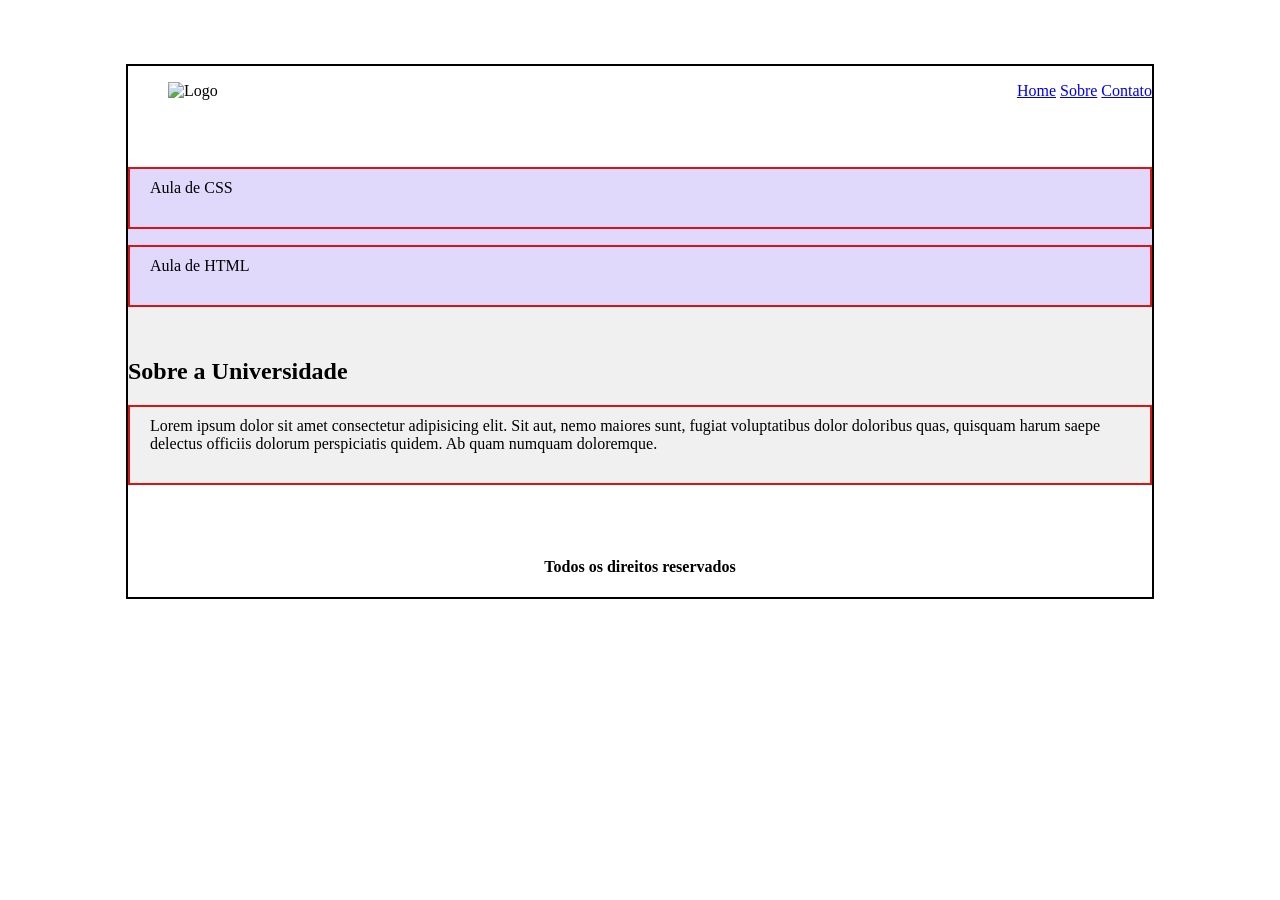
==== index.html @ 6ad490eb "git config --global user.email "eloagalsamaniego@gmail.com"  git config --global user.name "Eloá"" ====
<!DOCTYPE html>
<html lang="pt-br">
<head>
    <meta charset="UTF-8">
    <meta name="viewport" content="width=device-width, initial-scale=1.0">
    <title>Document</title>
    <link rel="stylesheet" href="./style.css">
</head>
<body>
    <header id="cabeçalho">

        <figure>
            <img src="./logo.png" alt="Logo">
        </figure>
        <nav>
            <a href="#">Home</a>
            <a href="#">Sobre</a>
            <a href="#">Contato</a>
        </nav>

    </header>
    <main>
        <section id="banner">
            <p>Aula de CSS</p>
            <p> Aula de HTML</p>

        </section>

        <section>
            <h2>Sobre a Universidade</h2>
            <p>Lorem ipsum dolor sit amet consectetur adipisicing elit. Sit aut, nemo maiores sunt, fugiat voluptatibus dolor doloribus quas, quisquam harum saepe delectus officiis dolorum perspiciatis quidem. Ab quam numquam doloremque.</p>
        </section>

    </main>

    <footer>

        <h4>Todos os direitos reservados</h4>
        
    </footer>
</body>
</html>
---- style.css ----
body{
    
    padding: 0;
    border: 2px solid black;
    max-width: 80%;
    margin: 5% auto;
}

p{
    border: 2px solid rgb(216, 20, 20);
    padding: 10px 20px 30px;

}


#cabeçalho{
    display: flex;
    justify-content: space-between;
    align-items: center;
}

main{
    background-color: #f0f0f0;
    margin: 5% 0;
}


#banner{
    background-color: #e0d9fb;
    margin: 5% 0;
}


footer{
    display: flex;
    justify-content: center;
}
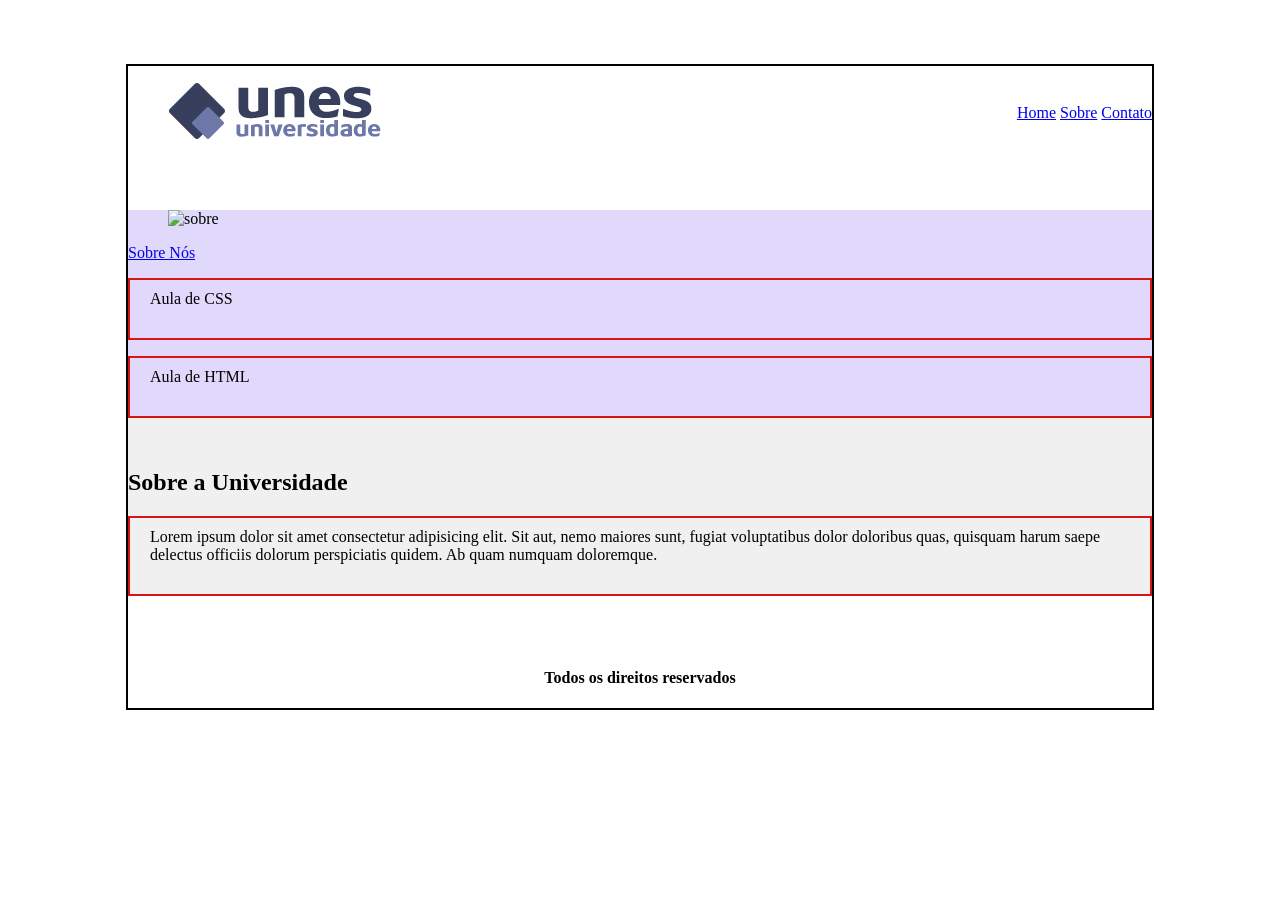
==== commit 7d130762: "atualiza index.html e adiciona logo" ====
--- a/index.html
+++ b/index.html
@@ -21,6 +21,12 @@
     </header>
     <main>
         <section id="banner">
+            <figure>
+              <img scr="./sobre.png" alt="sobre">
+            </figure>
+            <nav>
+                <a href="#">Sobre Nós</a>
+            </nav>
             <p>Aula de CSS</p>
             <p> Aula de HTML</p>
 
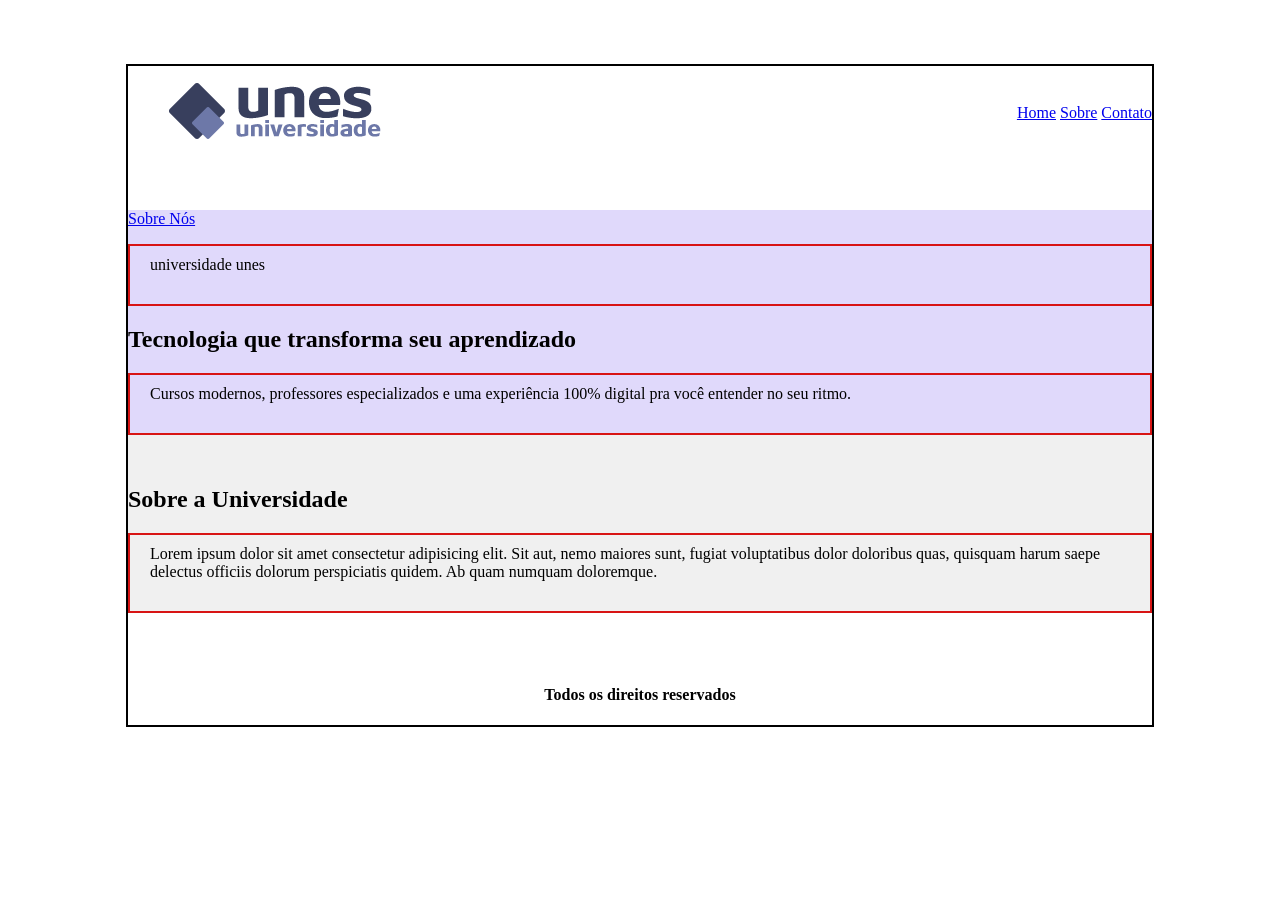
==== commit e24ab876: "Update navigation links and content styling" ====
--- a/index.html
+++ b/index.html
@@ -13,22 +13,20 @@
             <img src="./logo.png" alt="Logo">
         </figure>
         <nav>
-            <a href="#">Home</a>
-            <a href="#">Sobre</a>
-            <a href="#">Contato</a>
+            <a href="#" class="btn-nav">Home</a>
+            <a href="#"class="btn-nav">Sobre</a>
+            <a href="#"class="btn-nav">Contato</a>
         </nav>
 
     </header>
     <main>
         <section id="banner">
-            <figure>
-              <img scr="./sobre.png" alt="sobre">
-            </figure>
             <nav>
-                <a href="#">Sobre Nós</a>
+                <a href="#" class="btn-nav">Sobre Nós</a>
             </nav>
-            <p>Aula de CSS</p>
-            <p> Aula de HTML</p>
+            <p>universidade unes</p>
+            <h1> Tecnologia que transforma seu aprendizado </h1>
+            <p>Cursos modernos, professores especializados e uma experiência 100% digital pra você entender no seu ritmo.</p>
 
         </section>
 
@@ -45,4 +43,4 @@
         
     </footer>
 </body>
-</html>+</html>
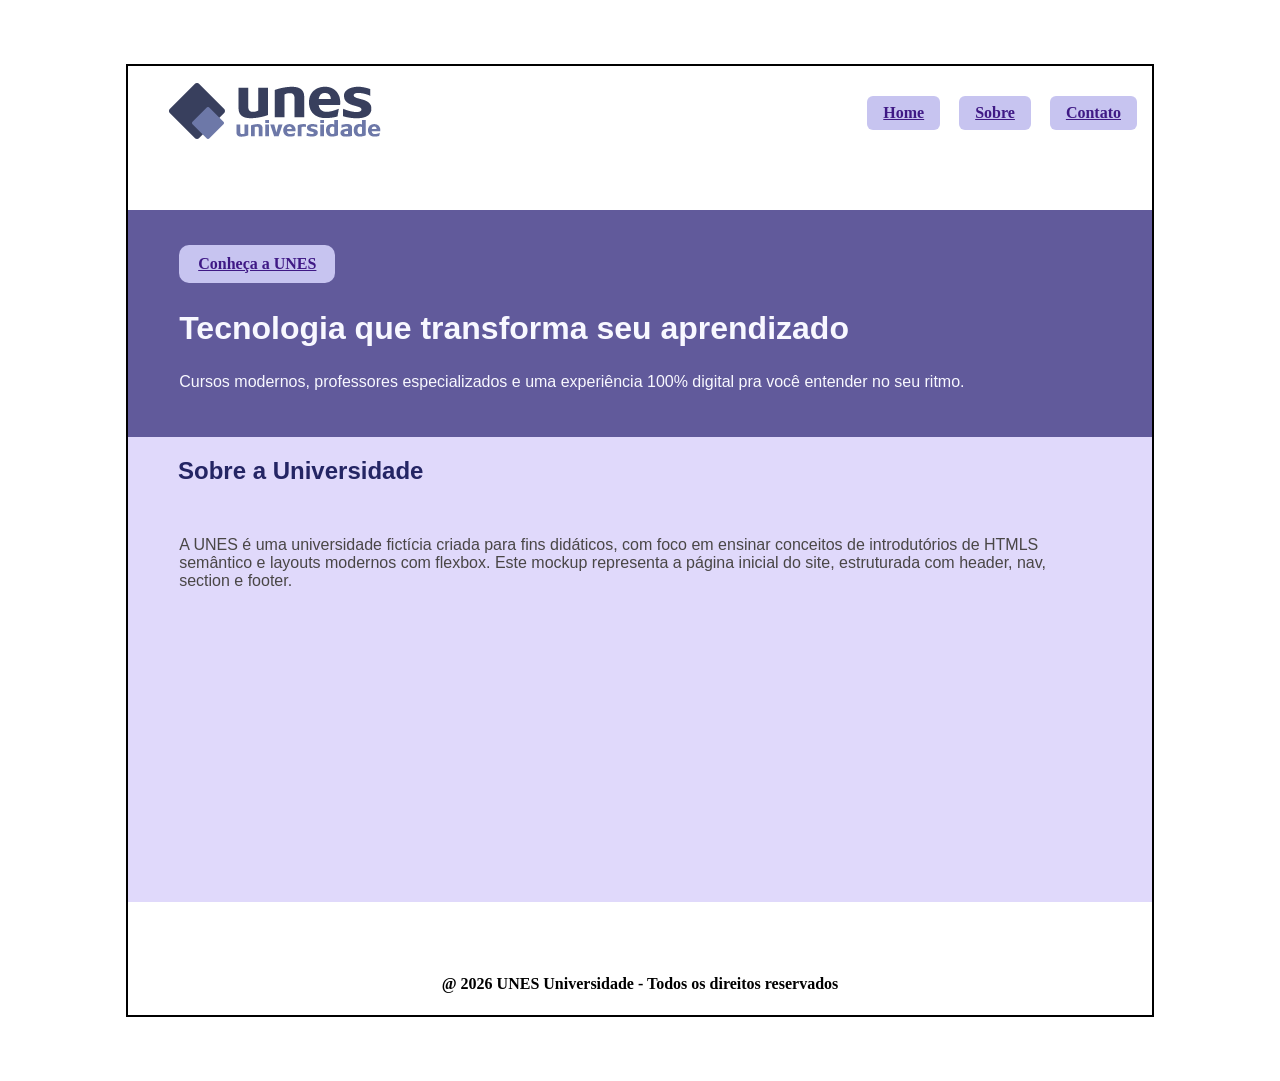
==== commit 110e954a: "atualiza index.htnml atualiza style.css" ====
--- a/index.html
+++ b/index.html
@@ -22,24 +22,25 @@
     <main>
         <section id="banner">
             <nav>
-                <a href="#" class="btn-nav">Sobre Nós</a>
+                <a href="#" class="btn-nav">Conheça a UNES</a>
             </nav>
-            <p>universidade unes</p>
             <h1> Tecnologia que transforma seu aprendizado </h1>
             <p>Cursos modernos, professores especializados e uma experiência 100% digital pra você entender no seu ritmo.</p>
 
-        </section>
+        </section> 
 
-        <section>
+        <section id="banner2" >
             <h2>Sobre a Universidade</h2>
-            <p>Lorem ipsum dolor sit amet consectetur adipisicing elit. Sit aut, nemo maiores sunt, fugiat voluptatibus dolor doloribus quas, quisquam harum saepe delectus officiis dolorum perspiciatis quidem. Ab quam numquam doloremque.</p>
+            <p>A UNES é uma universidade fictícia criada para fins didáticos, com foco em ensinar conceitos de introdutórios de HTMLS semântico
+    e layouts modernos com flexbox. Este mockup representa a página inicial do site, estruturada com header, nav, section e footer. 
+            </p>
         </section>
 
     </main>
 
     <footer>
 
-        <h4>Todos os direitos reservados</h4>
+        <h4> @ 2026 UNES Universidade - Todos os direitos reservados</h4>
         
     </footer>
 </body>
--- a/style.css
+++ b/style.css
@@ -6,32 +6,76 @@
     margin: 5% auto;
 }
 
-p{
-    border: 2px solid rgb(216, 20, 20);
-    padding: 10px 20px 30px;
-
-}
 
 
 #cabeçalho{
     display: flex;
     justify-content: space-between;
     align-items: center;
+
+
+.btn-nav {
+    margin-right: 15px;
+    display: inline-block;
+    padding: 8px 16px;
+    background-color: rgb(199, 196, 240);
+    color: rgb(63, 25, 133);
+    border-radius: 6px;
+    font-weight: 700;
+
+}
+
 }
 
 main{
-    background-color: #f0f0f0;
+    background-color:#e0d9fb;;
     margin: 5% 0;
+    padding-bottom: 260px;
+    .btn-nav {
+        display: inline-block;
+        padding: 10px 19px;
+        background-color: rgb(199, 196, 240);
+        color: rgb(63, 25, 133);
+        border-radius: 10px;
+        font-weight: 700;
+        margin-top: 5px;
+
+    }
+
 }
 
 
 #banner{
-    background-color: #e0d9fb;
-    margin: 5% 0;
+    background-color: #615a9b;
+    margin-top: auto;
+    padding: 30px 5%;
+    color:ghostwhite
+
 }
+#banner h1{
+    font-family: 'Franklin Gothic Medium', 'Arial Narrow', Arial, sans-serif;
+    font-size: xx-large;
+}
+#banner p{
+    font-family: sans-serif;
+    margin-top: auto;
+}
+
+h2{
+    color: rgb(36, 37, 100);
+    margin-left: 50px;
+    font-family: 'Franklin Gothic Medium', 'Arial Narrow', Arial, sans-serif;
+
+}
+ #banner2 p{
+    color: rgb(73, 70, 70);
+    font-family: Arial, Helvetica, sans-serif;
+    margin: 5% ;
+ }
 
 
 footer{
     display: flex;
     justify-content: center;
-}+    padding: 1px ;
+}
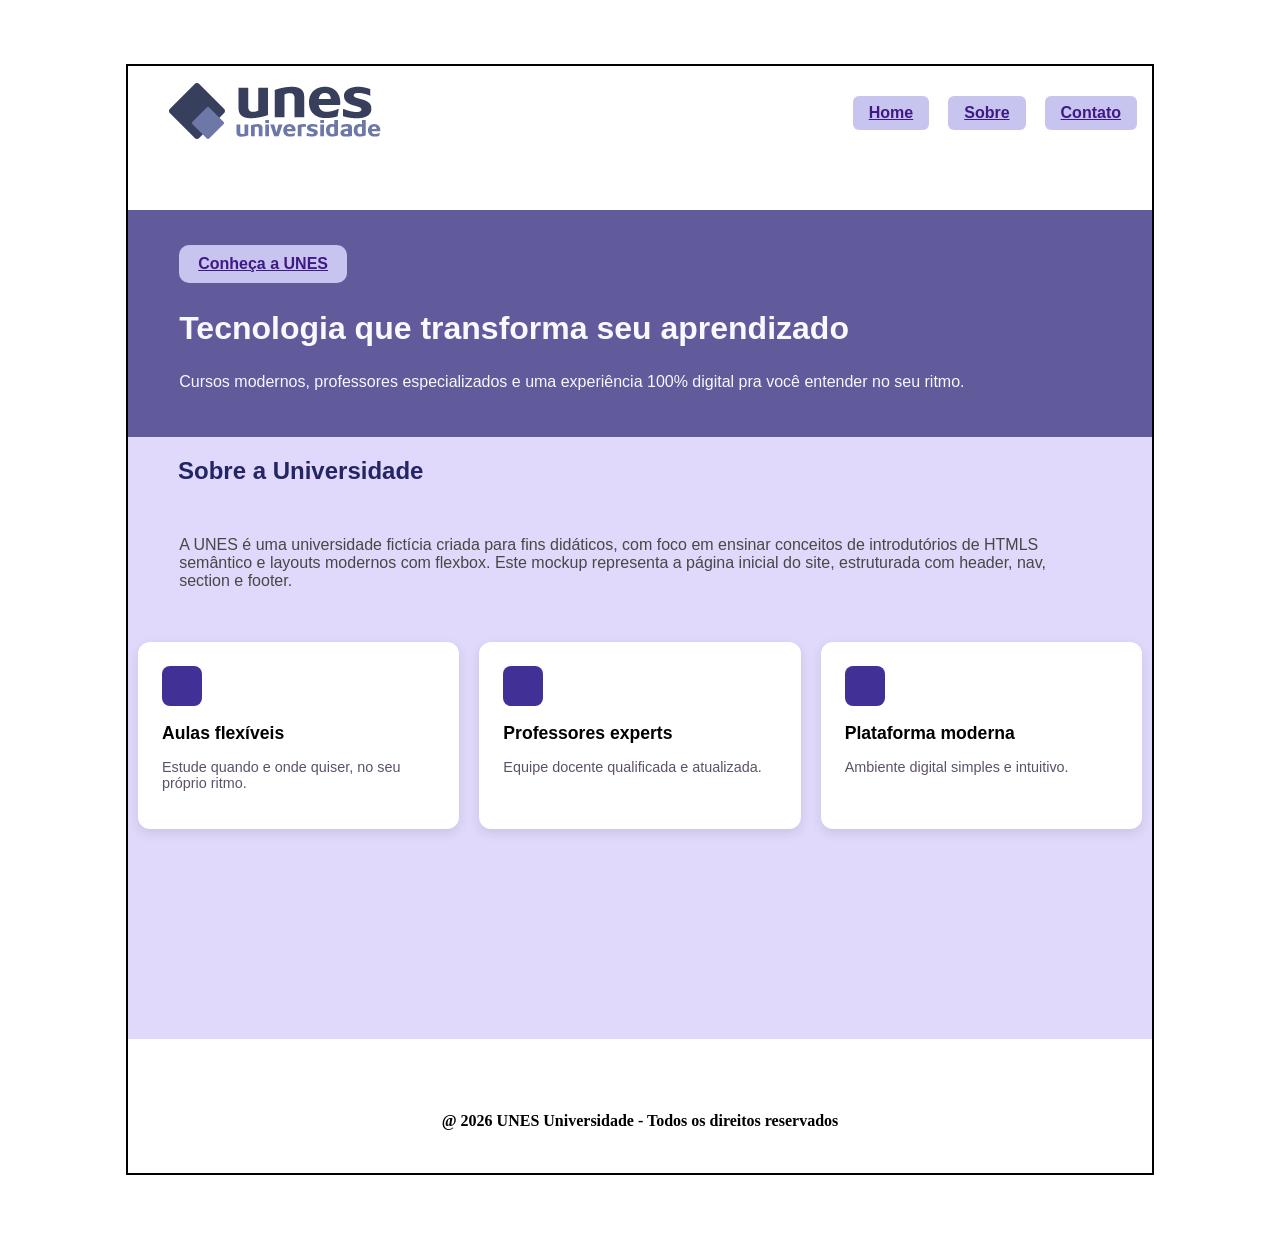
==== commit 2702f69c: "adição de código index.html adição de código quemsomos.html adição de código style.css" ====
--- a/index.html
+++ b/index.html
@@ -13,16 +13,16 @@
             <img src="./logo.png" alt="Logo">
         </figure>
         <nav>
-            <a href="#" class="btn-nav">Home</a>
-            <a href="#"class="btn-nav">Sobre</a>
-            <a href="#"class="btn-nav">Contato</a>
+            <a href="index.html" class="btn-nav">Home</a>
+            <a href="quemsomos.html"class="btn-nav">Sobre</a>
+            <a href="contato.html"class="btn-nav">Contato</a>
         </nav>
 
     </header>
     <main>
         <section id="banner">
             <nav>
-                <a href="#" class="btn-nav">Conheça a UNES</a>
+                <a href="quemsomos.html" class="btn-nav">Conheça a UNES</a>
             </nav>
             <h1> Tecnologia que transforma seu aprendizado </h1>
             <p>Cursos modernos, professores especializados e uma experiência 100% digital pra você entender no seu ritmo.</p>
@@ -36,6 +36,23 @@
             </p>
         </section>
 
+<div class="cards-container">
+  <div class="card">
+    <div class="card-icon"></div>
+    <h3>Aulas flexíveis</h3>
+    <p>Estude quando e onde quiser, no seu próprio ritmo.</p>
+  </div>
+  <div class="card">
+    <div class="card-icon"></div>
+    <h3>Professores experts</h3>
+    <p>Equipe docente qualificada e atualizada.</p>
+  </div>
+  <div class="card">
+    <div class="card-icon"></div>
+    <h3>Plataforma moderna</h3>
+    <p>Ambiente digital simples e intuitivo.</p>
+  </div>
+</div>
     </main>
 
     <footer>
--- a/style.css
+++ b/style.css
@@ -17,6 +17,7 @@
 .btn-nav {
     margin-right: 15px;
     display: inline-block;
+    font-family: Arial, Helvetica, sans-serif;
     padding: 8px 16px;
     background-color: rgb(199, 196, 240);
     color: rgb(63, 25, 133);
@@ -30,9 +31,10 @@
 main{
     background-color:#e0d9fb;;
     margin: 5% 0;
-    padding-bottom: 260px;
+    padding-bottom: 200px;
     .btn-nav {
         display: inline-block;
+        font-family: Arial, Helvetica, sans-serif;
         padding: 10px 19px;
         background-color: rgb(199, 196, 240);
         color: rgb(63, 25, 133);
@@ -50,6 +52,7 @@
     margin-top: auto;
     padding: 30px 5%;
     color:ghostwhite
+
 
 }
 #banner h1{
@@ -73,9 +76,44 @@
     margin: 5% ;
  }
 
+.cards-container {
+  display: flex;
+  justify-content: space-between;
+  gap: 20px;
+  margin: 10px;
+}
 
+.card {
+  flex: 1; 
+  background-color: #ffffff;
+  border-radius: 12px;
+  padding: 24px;
+  box-shadow: 0 4px 12px rgba(0, 0, 0, 0.10);
+  text-align: left;
+}
+
+.card-icon {
+  width: 40px;
+  height: 40px;
+  background-color: #413197;
+  border-radius: 8px;
+  margin-bottom: 16px;
+}
+
+.card h3 {
+  font-size: 1.1rem;
+  font-family: Arial, Helvetica, sans-serif;
+  margin-bottom: 8px;
+}
+
+.card p {
+  font-size: 0.9rem;
+  font-family:sans-serif;
+  color: rgb(93, 81, 104);
+}
 footer{
     display: flex;
     justify-content: center;
     padding: 1px ;
+    margin-bottom: 20px;
 }
